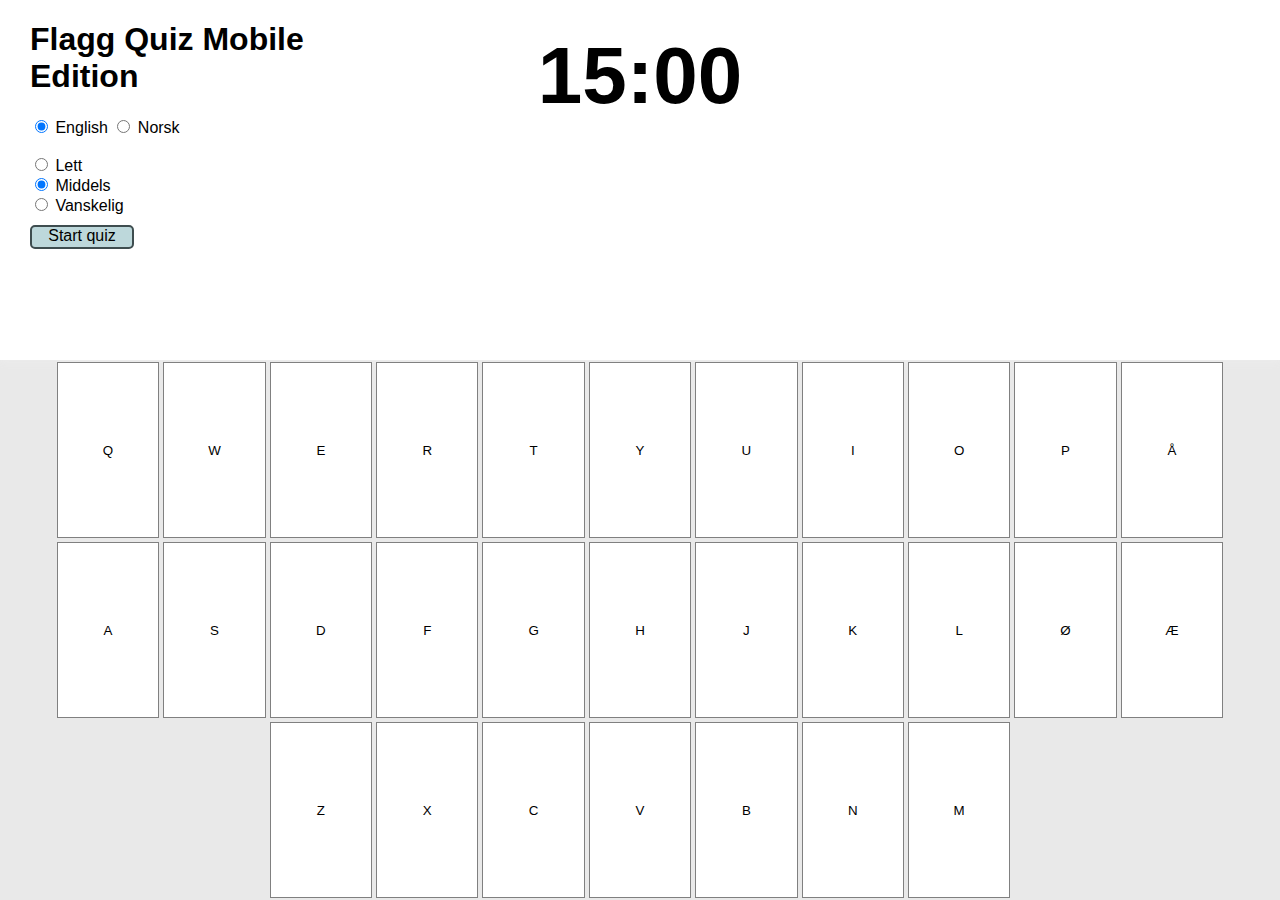
==== index_mobile.html @ 55cd98a5 "mobile buttons" ====
<!DOCTYPE html>
<html lang="en" dir="ltr">
  <head>
    <meta charset="utf-8">
    <title>Flagg Quiz | Mobile</title>
    <link rel="stylesheet" type="text/css" href="style/stylesheet_mobile.css"></link>
    <script src="https://ajax.googleapis.com/ajax/libs/jquery/3.5.1/jquery.min.js"></script>
  </head>
  <body>
    <div class="container">
      <div class="header">
        <div class="controlPanel">
          <h1>Flagg Quiz Mobile Edition</h1>
            <div class="controlLanguage">
              <input type="radio" name="lang" value="English" checked id="radio_eng"> English
              <input type="radio" name="lang" value="Norsk"> Norsk <br>
            </div><br>
            <div class="controlDifficulty">
              <input type="radio" name="diff" value="0" id="radio_easy"> Lett <br>
              <input type="radio" name="diff" value="1" id="radio_medium" checked> Middels <br>
              <input type="radio" name="diff" value="2" id="radio_hard"> Vanskelig <br>
            </div>
          <div class="div_start" id="btn_start" onclick="startQuiz();">
            Start quiz
          </div>
        </div>
        <div class="timer">
          <p id="p_clock"></p>
        </div>
        <div class="div_score">
          <p id="p_score"></p>
        </div>
      </div>
      <div class="livesDiv" id="livesDiv">
      </div>
      <div class="footer">
        <div class="content" id="div_content">
          <div class="flagContainer">
            <img id="img_flag" src="">
          </div>
          <input type="text" id="input_countryName" placeholder="Skriv landet...">
        </div>
        <div class="results" id="div_results">
        </div>
      </div>
    </div>
    <div class="div_keyboard">
      <div class="div_keyboardRow" id="row1">
        <button class="keyboard_btn" onclick="keyboardClick(this)">Q</button>
        <button class="keyboard_btn" onclick="keyboardClick(this)">W</button>
        <button class="keyboard_btn" onclick="keyboardClick(this)">E</button>
        <button class="keyboard_btn" onclick="keyboardClick(this)">R</button>
        <button class="keyboard_btn" onclick="keyboardClick(this)">T</button>
        <button class="keyboard_btn" onclick="keyboardClick(this)">Y</button>
        <button class="keyboard_btn" onclick="keyboardClick(this)">U</button>
        <button class="keyboard_btn" onclick="keyboardClick(this)">I</button>
        <button class="keyboard_btn" onclick="keyboardClick(this)">O</button>
        <button class="keyboard_btn" onclick="keyboardClick(this)">P</button>
        <button class="keyboard_btn" onclick="keyboardClick(this)">Å</button>
      </div>
      <div class="div_keyboardRow" id="row2">
        <button class="keyboard_btn" onclick="keyboardClick(this)">A</button>
        <button class="keyboard_btn" onclick="keyboardClick(this)">S</button>
        <button class="keyboard_btn" onclick="keyboardClick(this)">D</button>
        <button class="keyboard_btn" onclick="keyboardClick(this)">F</button>
        <button class="keyboard_btn" onclick="keyboardClick(this)">G</button>
        <button class="keyboard_btn" onclick="keyboardClick(this)">H</button>
        <button class="keyboard_btn" onclick="keyboardClick(this)">J</button>
        <button class="keyboard_btn" onclick="keyboardClick(this)">K</button>
        <button class="keyboard_btn" onclick="keyboardClick(this)">L</button>
        <button class="keyboard_btn" onclick="keyboardClick(this)">Ø</button>
        <button class="keyboard_btn" onclick="keyboardClick(this)">Æ</button>
      </div>
      <div class="div_keyboardRow" id="row3">
        <button class="keyboard_btn" onclick="keyboardClick(this)">Z</button>
        <button class="keyboard_btn" onclick="keyboardClick(this)">X</button>
        <button class="keyboard_btn" onclick="keyboardClick(this)">C</button>
        <button class="keyboard_btn" onclick="keyboardClick(this)">V</button>
        <button class="keyboard_btn" onclick="keyboardClick(this)">B</button>
        <button class="keyboard_btn" onclick="keyboardClick(this)">N</button>
        <button class="keyboard_btn" onclick="keyboardClick(this)">M</button>
      </div>
    </div>
  </body>
  <script type="text/javascript" src="js/countryArray.js"></script>
  <script type="text/javascript" src="js/index.js"></script>
</html>
---- style/stylesheet_mobile.css ----
body {
  width: 100%;
  min-width: 500px;
  font-family: arial;
  display: flex;
  justify-content: center;
  margin: 0px;
  padding: 0px;
  background-color: #e9e9e9;
}

.container {
  position: absolute;
  width: 100%;
  height: 40%;
  z-index: -1;
  background-color: #ffffff;
  border-left: 1px solid #ffffff;
  border-right: 1px solid #ffffff;
  box-shadow: 0px 0px 10px #eeeeee;
}

.header {
  display: grid;
  grid-template-columns: 30% 40% 30%;
}

.controlPanel {
  grid-column: 1/2;
  padding-left: 30px;
}

.timer {
  grid-column: 2/3;
  display: flex;
  justify-content: center;
}

#p_clock {
  margin-top: 30px;
  font-size: 80px;
  font-weight: bold;
}

.div_score {
  height: 100%;
  width: 100%;
  display: flex;
  justify-content: center;
  align-items: center;
  font-size: 40px;
  margin: 0px;
}

#p_score {
  position: absolute;
  margin: -20px;
}

.footer {
  position: absolute;
  width: 100%;
  height: 70%;
  display: flex;
  justify-content: center;
  overflow-y: auto;
}

.content {
  display: grid;
  grid-template-rows: auto auto;
  width: 200px;
  border: 3px solid black;
  padding: 5px;
  padding-right: 9px;
  background-color: grey;
  position: absolute;
}

.flagContainer {
    grid-row: 1/2;
    display: flex;
    justify-content: center;
}

#img_flag {
  width: 100px;
}

#input_countryName {
  grid-row: 2/3;
  width: inherit;
}

.resultCountriesDiv {
  background-color: #ededed;
  border: 2px solid #363636;
  border-radius: 3px;
  display: grid;
  grid-template-columns: 80px auto;
  margin-bottom: 5px;
  width: 100%;
}

.resultFlag {
  grid-column: 1/2;
  width: 70px;
}

.resultText {
  grid-column: 2/3;
  display: flex;
  align-items: center;
}

.div_start {
  margin-top: 10px;
  width: 100px;
  height: 20px;
  text-align: center;
  border: 2px solid #3e4d4f;
  background-color: #bdd8db;
  border-radius: 5px;
}

.div_start:hover {
  background-color: #7db4ba;
  cursor: pointer;
}

.livesDiv {
  width: 100%;
  display: flex;
  justify-content: center;
}

.lifeDiv {
  margin: 2px;
  width: 50px;
  height: 50px;
  background-color: rgb(190, 10, 10);
  border: black thin solid;
  border-radius: 100px;
}

.div_keyboard {
  position: absolute;
  top: 40%;
  height: 60%;
  width: 100%;
  display: flex;
  justify-content: center;
  flex-wrap: wrap;
}

.div_keyboardRow {
  width: 100%;
  display: flex;
  justify-content: center;
}

.keyboard_btn {
  margin: 2px;
  background-color: white;
  border: thin grey solid;
  width: 8%;
}
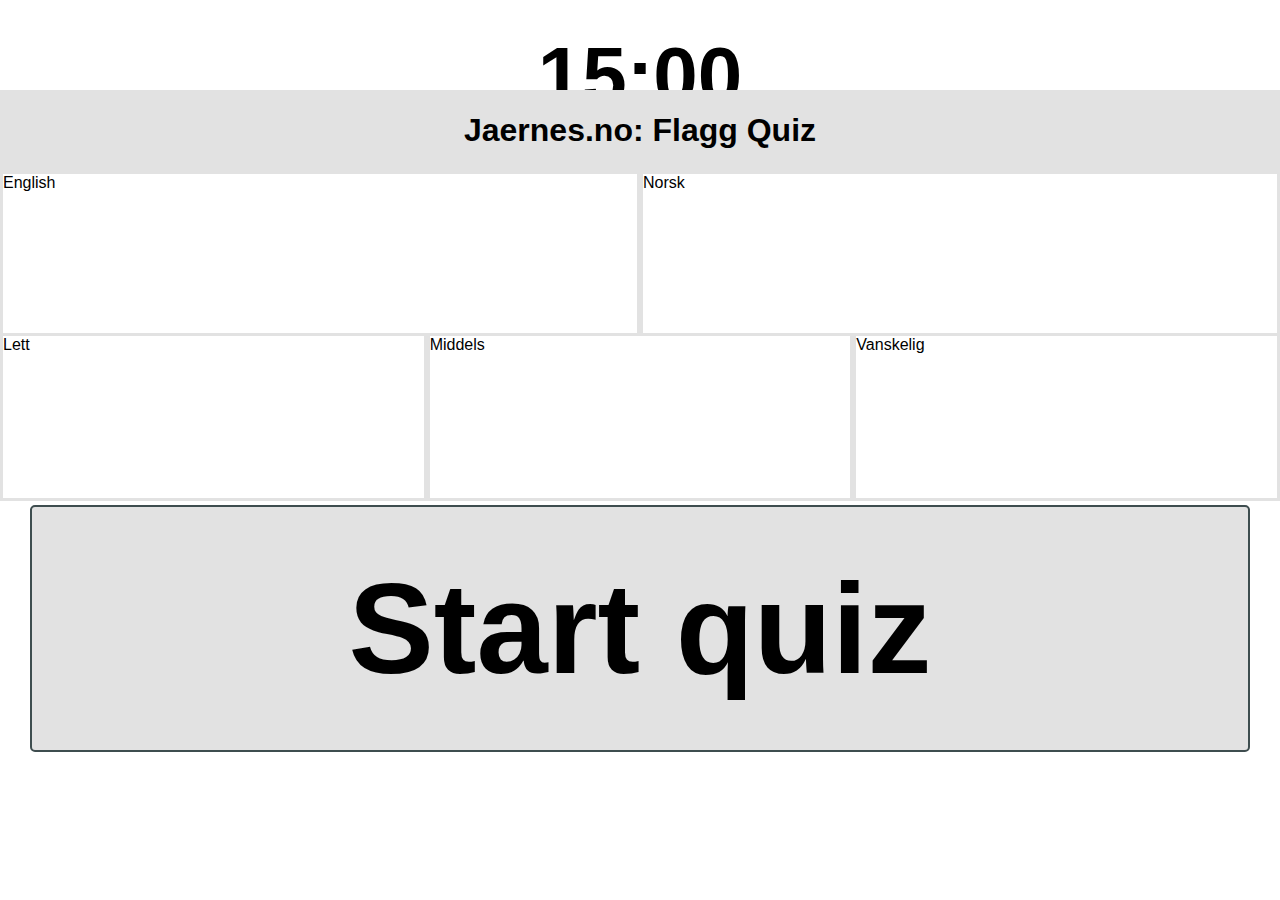
==== commit 37b113bb: "mobile version" ====
--- a/index_mobile.html
+++ b/index_mobile.html
@@ -7,23 +7,8 @@
     <script src="https://ajax.googleapis.com/ajax/libs/jquery/3.5.1/jquery.min.js"></script>
   </head>
   <body>
-    <div class="container">
+    <div class="container" id="container">
       <div class="header">
-        <div class="controlPanel">
-          <h1>Flagg Quiz Mobile Edition</h1>
-            <div class="controlLanguage">
-              <input type="radio" name="lang" value="English" checked id="radio_eng"> English
-              <input type="radio" name="lang" value="Norsk"> Norsk <br>
-            </div><br>
-            <div class="controlDifficulty">
-              <input type="radio" name="diff" value="0" id="radio_easy"> Lett <br>
-              <input type="radio" name="diff" value="1" id="radio_medium" checked> Middels <br>
-              <input type="radio" name="diff" value="2" id="radio_hard"> Vanskelig <br>
-            </div>
-          <div class="div_start" id="btn_start" onclick="startQuiz();">
-            Start quiz
-          </div>
-        </div>
         <div class="timer">
           <p id="p_clock"></p>
         </div>
@@ -31,56 +16,84 @@
           <p id="p_score"></p>
         </div>
       </div>
-      <div class="livesDiv" id="livesDiv">
-      </div>
-      <div class="footer">
+      <div class="footer" id="footer">
+        <div class="livesDiv" id="livesDiv">
+        </div>
         <div class="content" id="div_content">
           <div class="flagContainer">
-            <img id="img_flag" src="">
+            <div class="divFlag">
+              <img id="img_flag" src="">
+            </div>
+          <input type="text" id="input_countryName" placeholder="Skriv landet...">
           </div>
-          <input type="text" id="input_countryName" placeholder="Skriv landet...">
-        </div>
-        <div class="results" id="div_results">
+          <div class="results" id="div_results">
+          </div>     
         </div>
       </div>
-    </div>
-    <div class="div_keyboard">
-      <div class="div_keyboardRow" id="row1">
-        <button class="keyboard_btn" onclick="keyboardClick(this)">Q</button>
-        <button class="keyboard_btn" onclick="keyboardClick(this)">W</button>
-        <button class="keyboard_btn" onclick="keyboardClick(this)">E</button>
-        <button class="keyboard_btn" onclick="keyboardClick(this)">R</button>
-        <button class="keyboard_btn" onclick="keyboardClick(this)">T</button>
-        <button class="keyboard_btn" onclick="keyboardClick(this)">Y</button>
-        <button class="keyboard_btn" onclick="keyboardClick(this)">U</button>
-        <button class="keyboard_btn" onclick="keyboardClick(this)">I</button>
-        <button class="keyboard_btn" onclick="keyboardClick(this)">O</button>
-        <button class="keyboard_btn" onclick="keyboardClick(this)">P</button>
-        <button class="keyboard_btn" onclick="keyboardClick(this)">Å</button>
+      <div class="controlPanel">
+        <div class="control_title">
+          <h1>Jaernes.no: Flagg Quiz</h1><div class="break"></div>
+        </div>
+        <div class="controlLanguage">
+          <div class="customRadio btnLanguage" id="l" onclick="radioClick(this)">English</div>
+          <div class="customRadio btnLanguage" id="l" onclick="radioClick(this)">Norsk</div>
+        </div><br>
+        <div class="controlDifficulty">
+          <div class="customRadio btnDifficulty" id="d" onclick="radioClick(this)">Lett</div>
+          <div class="customRadio btnDifficulty" id="d" onclick="radioClick(this)">Middels</div>
+          <div class="customRadio btnDifficulty" id="d" onclick="radioClick(this)">Vanskelig</div>
+        </div>
+        <div class="controlStart">
+          <div class="div_start" id="btn_start" onclick="startQuiz();">
+            Start quiz
+          </div>
+        </div>
       </div>
-      <div class="div_keyboardRow" id="row2">
-        <button class="keyboard_btn" onclick="keyboardClick(this)">A</button>
-        <button class="keyboard_btn" onclick="keyboardClick(this)">S</button>
-        <button class="keyboard_btn" onclick="keyboardClick(this)">D</button>
-        <button class="keyboard_btn" onclick="keyboardClick(this)">F</button>
-        <button class="keyboard_btn" onclick="keyboardClick(this)">G</button>
-        <button class="keyboard_btn" onclick="keyboardClick(this)">H</button>
-        <button class="keyboard_btn" onclick="keyboardClick(this)">J</button>
-        <button class="keyboard_btn" onclick="keyboardClick(this)">K</button>
-        <button class="keyboard_btn" onclick="keyboardClick(this)">L</button>
-        <button class="keyboard_btn" onclick="keyboardClick(this)">Ø</button>
-        <button class="keyboard_btn" onclick="keyboardClick(this)">Æ</button>
+      <div class="div_keyboard" id="div_keyboard">
+        <div class="div_keyboardRow" id="row1">
+          <button class="keyboard_btn" onclick="keyboardClick(this)">Q</button>
+          <button class="keyboard_btn" onclick="keyboardClick(this)">W</button>
+          <button class="keyboard_btn" onclick="keyboardClick(this)">E</button>
+          <button class="keyboard_btn" onclick="keyboardClick(this)">R</button>
+          <button class="keyboard_btn" onclick="keyboardClick(this)">T</button>
+          <button class="keyboard_btn" onclick="keyboardClick(this)">Y</button>
+          <button class="keyboard_btn" onclick="keyboardClick(this)">U</button>
+          <button class="keyboard_btn" onclick="keyboardClick(this)">I</button>
+          <button class="keyboard_btn" onclick="keyboardClick(this)">O</button>
+          <button class="keyboard_btn" onclick="keyboardClick(this)">P</button>
+          <button class="keyboard_btn" onclick="keyboardClick(this)">Å</button>
+        </div>
+        <div class="div_keyboardRow" id="row2">
+          <button class="keyboard_btn" onclick="keyboardClick(this)">A</button>
+          <button class="keyboard_btn" onclick="keyboardClick(this)">S</button>
+          <button class="keyboard_btn" onclick="keyboardClick(this)">D</button>
+          <button class="keyboard_btn" onclick="keyboardClick(this)">F</button>
+          <button class="keyboard_btn" onclick="keyboardClick(this)">G</button>
+          <button class="keyboard_btn" onclick="keyboardClick(this)">H</button>
+          <button class="keyboard_btn" onclick="keyboardClick(this)">J</button>
+          <button class="keyboard_btn" onclick="keyboardClick(this)">K</button>
+          <button class="keyboard_btn" onclick="keyboardClick(this)">L</button>
+          <button class="keyboard_btn" onclick="keyboardClick(this)">Ø</button>
+          <button class="keyboard_btn" onclick="keyboardClick(this)">Æ</button>
+        </div>
+        <div class="div_keyboardRow" id="row3">
+          <button class="keyboard_btn" onclick="keyboardClick(this)">Z</button>
+          <button class="keyboard_btn" onclick="keyboardClick(this)">X</button>
+          <button class="keyboard_btn" onclick="keyboardClick(this)">C</button>
+          <button class="keyboard_btn" onclick="keyboardClick(this)">V</button>
+          <button class="keyboard_btn" onclick="keyboardClick(this)">B</button>
+          <button class="keyboard_btn" onclick="keyboardClick(this)">N</button>
+          <button class="keyboard_btn" onclick="keyboardClick(this)">M</button>
+        </div>
+        <div class="div_keyboardRow" id="row4">
+          <button class="keyboard_btn btnWide" onclick="keyboardClick(this)">-</button>
+          <button class="keyboard_btn" onclick="keyboardClick(this)" id="btn_spacebar">SPACE</button>
+          <button class="keyboard_btn btnWide" onclick="keyboardClick(this)">&lt</button>
+        </div>
+        <div class="div_keyboardRow" id="row5">
+          <button class="keyboard_btn" onclick="keyboardClick(this)" id="btn_ok">OK</button>
+        </div>
       </div>
-      <div class="div_keyboardRow" id="row3">
-        <button class="keyboard_btn" onclick="keyboardClick(this)">Z</button>
-        <button class="keyboard_btn" onclick="keyboardClick(this)">X</button>
-        <button class="keyboard_btn" onclick="keyboardClick(this)">C</button>
-        <button class="keyboard_btn" onclick="keyboardClick(this)">V</button>
-        <button class="keyboard_btn" onclick="keyboardClick(this)">B</button>
-        <button class="keyboard_btn" onclick="keyboardClick(this)">N</button>
-        <button class="keyboard_btn" onclick="keyboardClick(this)">M</button>
-      </div>
-    </div>
   </body>
   <script type="text/javascript" src="js/countryArray.js"></script>
   <script type="text/javascript" src="js/index.js"></script>
--- a/style/stylesheet_mobile.css
+++ b/style/stylesheet_mobile.css
@@ -12,9 +12,9 @@
 .container {
   position: absolute;
   width: 100%;
-  height: 40%;
+  height: 100%;
   z-index: -1;
-  background-color: #ffffff;
+  background-color: white;
   border-left: 1px solid #ffffff;
   border-right: 1px solid #ffffff;
   box-shadow: 0px 0px 10px #eeeeee;
@@ -23,11 +23,86 @@
 .header {
   display: grid;
   grid-template-columns: 30% 40% 30%;
+  height: 10%;
 }
 
 .controlPanel {
   grid-column: 1/2;
-  padding-left: 30px;
+  display: flex;
+  justify-content: center;
+  align-content: flex-start;
+  flex-wrap: wrap;
+  height: 90%;
+}
+
+.control_title {
+  width: 100%;
+  display: flex;
+  justify-content: center;
+  align-items: center;
+  background-color: rgb(226, 226, 226);
+  flex-direction: column;
+  height: 10%;
+}
+
+.controlLanguage {
+  width: 100%;
+  height: 20%;
+  display: flex;
+  justify-content: center;
+}
+
+.btnLanguage {
+  width: 50%;
+  height: 100%;
+}
+
+.controlDifficulty {
+  width: 100%;
+  height: 20%;
+  display: flex;
+  justify-content: center;
+}
+
+.btnDifficulty {
+  width: 33%;
+  height: 100%;
+}
+
+.customRadio {
+  background-color: white;
+  border: medium solid rgb(226, 226, 226);
+}
+
+.customRadio:hover {
+  background-color: lightgray;
+}
+
+.controlStart {
+  width: 100%;
+  height: 30%;
+  display: flex;
+  justify-content: center;
+}
+
+.div_start {
+  margin-top: 10px;
+  width: 95%;
+  height: 100%;
+  text-align: center;
+  border: 2px solid #3e4d4f;
+  background-color: rgb(226, 226, 226);
+  border-radius: 5px;
+  display: flex;
+  justify-content: center;
+  align-items: center;
+  font-size: 800%;
+  font-weight: bold;
+}
+
+.div_start:hover {
+  background-color: #b6b6b6;
+  cursor: pointer;
 }
 
 .timer {
@@ -58,38 +133,57 @@
 }
 
 .footer {
-  position: absolute;
-  width: 100%;
-  height: 70%;
-  display: flex;
-  justify-content: center;
-  overflow-y: auto;
+  width: 100%;
+  height: 0%;
+  display: flex;
+  justify-content: center;
+  align-items: flex-start;
+  flex-wrap: wrap;
+}
+
+.livesDiv {
+  width: 100%;
+  height: 15%;
+  display: flex;
+  justify-content: center;
+}
+
+.lifeDiv {
+  margin: 2px;
+  width: 30%;
+  height: 90%;
+  background-color: rgb(190, 10, 10);
+  border: black thin solid;
 }
 
 .content {
-  display: grid;
-  grid-template-rows: auto auto;
-  width: 200px;
-  border: 3px solid black;
-  padding: 5px;
-  padding-right: 9px;
-  background-color: grey;
-  position: absolute;
+  width: 100%;
+  height: 85%;
 }
 
 .flagContainer {
-    grid-row: 1/2;
-    display: flex;
-    justify-content: center;
+  width: 100%;
+  display: flex;
+  flex-wrap: wrap;
+  justify-content: center;
+}
+
+.divFlag {
+  width: 60%;
+  display: flex;
+  justify-content: center;
 }
 
 #img_flag {
-  width: 100px;
+  max-width: 100%;
+  max-height: 25vh;
+  border: thin solid black;
 }
 
 #input_countryName {
   grid-row: 2/3;
-  width: inherit;
+  width: 60%;
+  font-size: 400%;
 }
 
 .resultCountriesDiv {
@@ -113,44 +207,15 @@
   align-items: center;
 }
 
-.div_start {
-  margin-top: 10px;
-  width: 100px;
-  height: 20px;
-  text-align: center;
-  border: 2px solid #3e4d4f;
-  background-color: #bdd8db;
-  border-radius: 5px;
-}
-
-.div_start:hover {
-  background-color: #7db4ba;
-  cursor: pointer;
-}
-
-.livesDiv {
-  width: 100%;
-  display: flex;
-  justify-content: center;
-}
-
-.lifeDiv {
-  margin: 2px;
-  width: 50px;
-  height: 50px;
-  background-color: rgb(190, 10, 10);
-  border: black thin solid;
-  border-radius: 100px;
-}
-
 .div_keyboard {
   position: absolute;
-  top: 40%;
-  height: 60%;
-  width: 100%;
-  display: flex;
-  justify-content: center;
-  flex-wrap: wrap;
+  top: 50%;
+  height: 50%;
+  width: 100%;
+  display: flex;
+  justify-content: center;
+  flex-wrap: wrap;
+  visibility: hidden;
 }
 
 .div_keyboardRow {
@@ -164,4 +229,18 @@
   background-color: white;
   border: thin grey solid;
   width: 8%;
+  font-size: 400%;
+}
+
+.btnWide {
+  width: 16%;
+}
+
+#btn_spacebar {
+  width: 41%;
+}
+
+#btn_ok {
+  width: 70%;
+  background-color: rgb(180, 255, 170);
 }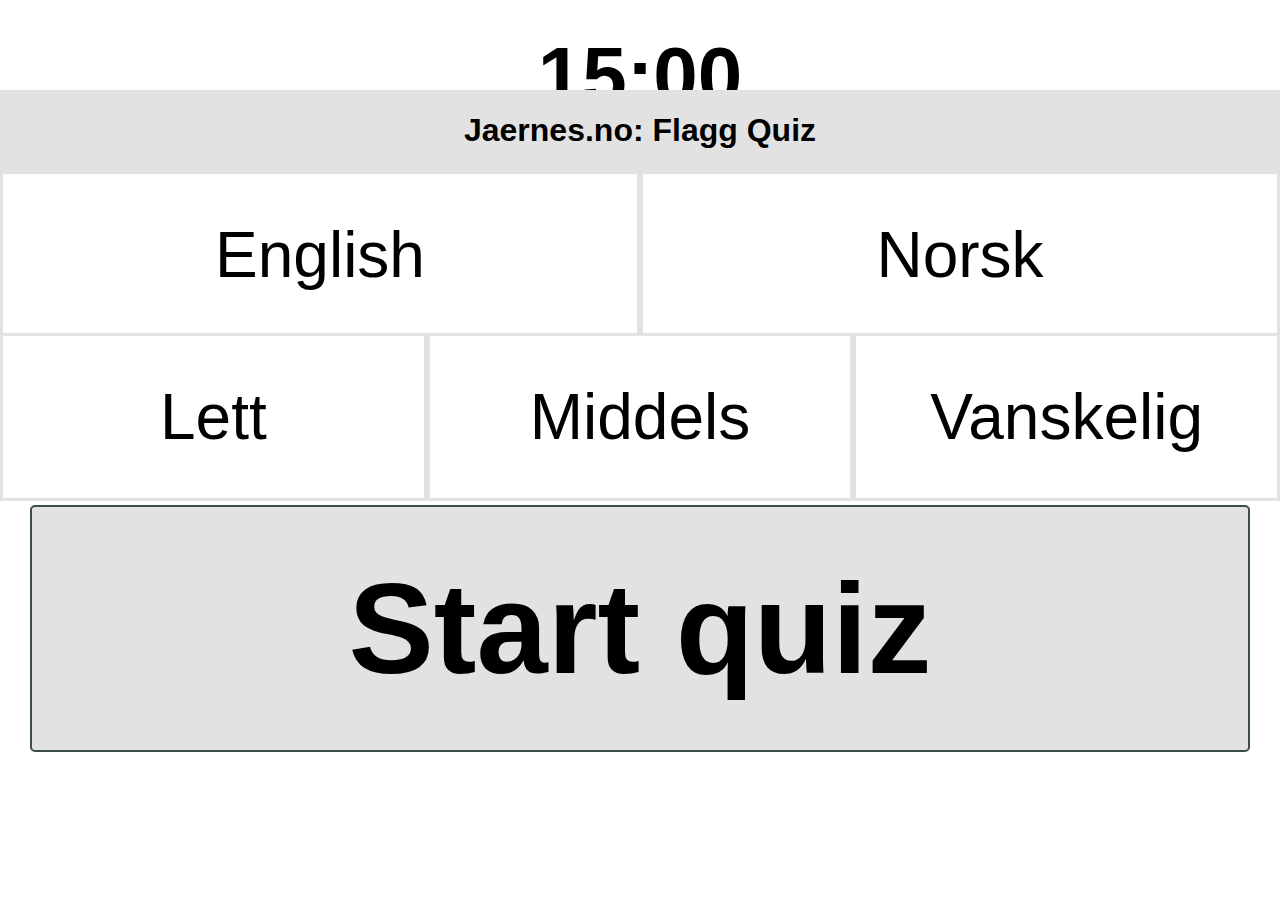
==== commit bb8957e6: "mobile update" ====
--- a/index_mobile.html
+++ b/index_mobile.html
@@ -9,6 +9,9 @@
   <body>
     <div class="container" id="container">
       <div class="header">
+        <div class="giveup" id="btn_giveup" onclick="endGame();">
+          Gi opp
+        </div>
         <div class="timer">
           <p id="p_clock"></p>
         </div>
@@ -20,11 +23,11 @@
         <div class="livesDiv" id="livesDiv">
         </div>
         <div class="content" id="div_content">
-          <div class="flagContainer">
+          <div class="flagContainer" id="flagContainer">
             <div class="divFlag">
               <img id="img_flag" src="">
             </div>
-          <input type="text" id="input_countryName" placeholder="Skriv landet...">
+            <input type="text" id="input_countryName" placeholder="Skriv landet...">
           </div>
           <div class="results" id="div_results">
           </div>     
--- a/style/stylesheet_mobile.css
+++ b/style/stylesheet_mobile.css
@@ -6,7 +6,7 @@
   justify-content: center;
   margin: 0px;
   padding: 0px;
-  background-color: #e9e9e9;
+  background-color: rgb(238, 238, 238);
 }
 
 .container {
@@ -18,6 +18,7 @@
   border-left: 1px solid #ffffff;
   border-right: 1px solid #ffffff;
   box-shadow: 0px 0px 10px #eeeeee;
+  overflow-y: auto;
 }
 
 .header {
@@ -26,6 +27,46 @@
   height: 10%;
 }
 
+.giveup {
+  grid-column: 1/2;
+  visibility: hidden;
+  font-size: 300%;
+  font-weight: bold;
+  height: 80%;
+  width: inherit;
+  display: flex;
+  justify-content: center;
+  align-items: center;
+  background-color: rgb(238, 238, 238);
+}
+
+.timer {
+  grid-column: 2/3;
+  display: flex;
+  justify-content: center;
+}
+
+#p_clock {
+  margin-top: 30px;
+  font-size: 80px;
+  font-weight: bold;
+}
+
+.div_score {
+  height: 100%;
+  width: 100%;
+  display: flex;
+  justify-content: center;
+  align-items: center;
+  font-size: 40px;
+  margin: 0px;
+}
+
+#p_score {
+  position: absolute;
+  margin: -20px;
+}
+
 .controlPanel {
   grid-column: 1/2;
   display: flex;
@@ -72,6 +113,10 @@
 .customRadio {
   background-color: white;
   border: medium solid rgb(226, 226, 226);
+  display: flex;
+  justify-content: center;
+  align-items: center;
+  font-size: 400%;
 }
 
 .customRadio:hover {
@@ -103,33 +148,6 @@
 .div_start:hover {
   background-color: #b6b6b6;
   cursor: pointer;
-}
-
-.timer {
-  grid-column: 2/3;
-  display: flex;
-  justify-content: center;
-}
-
-#p_clock {
-  margin-top: 30px;
-  font-size: 80px;
-  font-weight: bold;
-}
-
-.div_score {
-  height: 100%;
-  width: 100%;
-  display: flex;
-  justify-content: center;
-  align-items: center;
-  font-size: 40px;
-  margin: 0px;
-}
-
-#p_score {
-  position: absolute;
-  margin: -20px;
 }
 
 .footer {
@@ -186,14 +204,20 @@
   font-size: 400%;
 }
 
+.results {
+  width: 100%;
+  display: flex;
+  justify-content: center;
+  flex-wrap: wrap;
+}
+
 .resultCountriesDiv {
-  background-color: #ededed;
-  border: 2px solid #363636;
+  background-color: rgb(226, 226, 226);
   border-radius: 3px;
   display: grid;
   grid-template-columns: 80px auto;
-  margin-bottom: 5px;
-  width: 100%;
+  margin: 2px;
+  width: 30%;
 }
 
 .resultFlag {
@@ -216,6 +240,7 @@
   justify-content: center;
   flex-wrap: wrap;
   visibility: hidden;
+  background-color: rgb(238, 238, 238);
 }
 
 .div_keyboardRow {
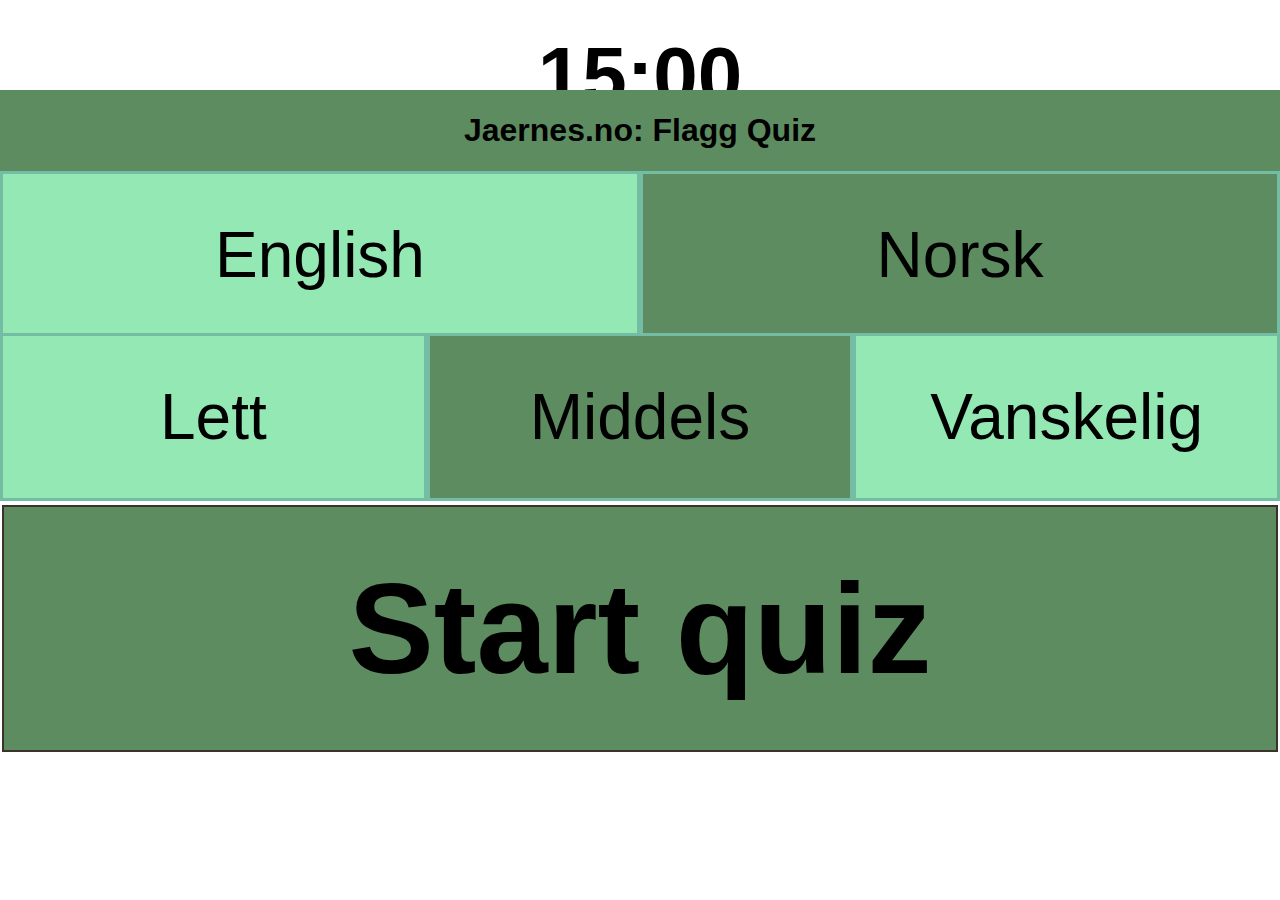
==== commit 9b7fd29c: "Info box, palette change & countryArray update" ====
--- a/index_mobile.html
+++ b/index_mobile.html
@@ -20,6 +20,14 @@
         </div>
       </div>
       <div class="footer" id="footer">
+        <div class="infoDiv" id="infoDiv" onclick="btnHint(this)">
+          <h3 id="infoTitle">Om</h3>
+          <div id="infoContent">
+            <p class="infoText" id="infoLives">Du har 3 liv. Når de er brukt kan du fortsette å gjette, men du har kun ett forsøk per flagg</p>
+            <p class="infoText" id="infoSkip">Du kan trykke Enter knappen for å midlertidig hoppe over et flagg, slik at du kan prøve igjen senere uten konsekvenser</p>
+          </div>
+          <h3 id="infoClose">Trykk for å lukke</h3>
+        </div>
         <div class="livesDiv" id="livesDiv">
         </div>
         <div class="content" id="div_content">
@@ -28,6 +36,11 @@
               <img id="img_flag" src="">
             </div>
             <input type="text" id="input_countryName" placeholder="Skriv landet...">
+          </div>
+          <div class="hintDiv">
+            <div class="hintBtn" id="hintBtn" onclick="btnHint(this)">
+              <h3 id="hintTitle">?</h3>
+            </div>
           </div>
           <div class="results" id="div_results">
           </div>     
--- a/style/stylesheet_mobile.css
+++ b/style/stylesheet_mobile.css
@@ -1,3 +1,12 @@
+/*
+PALETTE (from brightest to darkest:
+#94E8B4
+#72BDA3
+#5E8C61
+#4E6151
+#3B322C
+*/
+
 body {
   width: 100%;
   min-width: 500px;
@@ -6,7 +15,7 @@
   justify-content: center;
   margin: 0px;
   padding: 0px;
-  background-color: rgb(238, 238, 238);
+  background-color: white;
 }
 
 .container {
@@ -15,10 +24,6 @@
   height: 100%;
   z-index: -1;
   background-color: white;
-  border-left: 1px solid #ffffff;
-  border-right: 1px solid #ffffff;
-  box-shadow: 0px 0px 10px #eeeeee;
-  overflow-y: auto;
 }
 
 .header {
@@ -37,7 +42,6 @@
   display: flex;
   justify-content: center;
   align-items: center;
-  background-color: rgb(238, 238, 238);
 }
 
 .timer {
@@ -81,7 +85,7 @@
   display: flex;
   justify-content: center;
   align-items: center;
-  background-color: rgb(226, 226, 226);
+  background-color: #5E8C61;
   flex-direction: column;
   height: 10%;
 }
@@ -111,8 +115,8 @@
 }
 
 .customRadio {
-  background-color: white;
-  border: medium solid rgb(226, 226, 226);
+  background-color: #94E8B4;
+  border: medium solid #72BDA3;
   display: flex;
   justify-content: center;
   align-items: center;
@@ -120,7 +124,7 @@
 }
 
 .customRadio:hover {
-  background-color: lightgray;
+  background-color: #72BDA3;
 }
 
 .controlStart {
@@ -132,12 +136,13 @@
 
 .div_start {
   margin-top: 10px;
-  width: 95%;
-  height: 100%;
+  width: 100%;
+  height: 100%;
+  margin-left: 2px;
+  margin-right: 2px;
   text-align: center;
-  border: 2px solid #3e4d4f;
-  background-color: rgb(226, 226, 226);
-  border-radius: 5px;
+  border: 2px solid #3B322C;
+  background-color: #5E8C61;
   display: flex;
   justify-content: center;
   align-items: center;
@@ -146,11 +151,12 @@
 }
 
 .div_start:hover {
-  background-color: #b6b6b6;
+  background-color: #3B322C;
   cursor: pointer;
 }
 
 .footer {
+  position: fixed;
   width: 100%;
   height: 0%;
   display: flex;
@@ -204,15 +210,60 @@
   font-size: 400%;
 }
 
+.hintDiv {
+  position: absolute;
+  right: 0px;
+  top: 20%;
+  height: 20vh;
+  max-height: 70%;
+  width: 18%;
+  display: flex;
+  justify-content: center;
+  align-items: center;
+}
+
+.hintBtn {
+  background-color: #5E8C61;
+  border: medium solid #4E6151;
+  display: flex;
+  justify-content: center;
+  align-items: center;
+  width: 50px;
+  height: 50px;
+}
+
+.infoDiv {
+  top: 30%;
+  position: absolute;
+  visibility: hidden;
+  width: 60%;
+  padding: 4px;
+  background-color: #5E8C61;
+  border: medium solid #4E6151;
+  display: flex;
+  align-items: center;
+  flex-direction: column;
+}
+
+.infoContent {
+  display: flex;
+}
+
+.infoText {
+  font-weight: bold;
+}
+
 .results {
   width: 100%;
-  display: flex;
-  justify-content: center;
-  flex-wrap: wrap;
+  height: 100%;
+  display: flex;
+  justify-content: center;
+  flex-wrap: wrap;
+  overflow-y: auto;
 }
 
 .resultCountriesDiv {
-  background-color: rgb(226, 226, 226);
+  background-color: #5E8C61;
   border-radius: 3px;
   display: grid;
   grid-template-columns: 80px auto;
